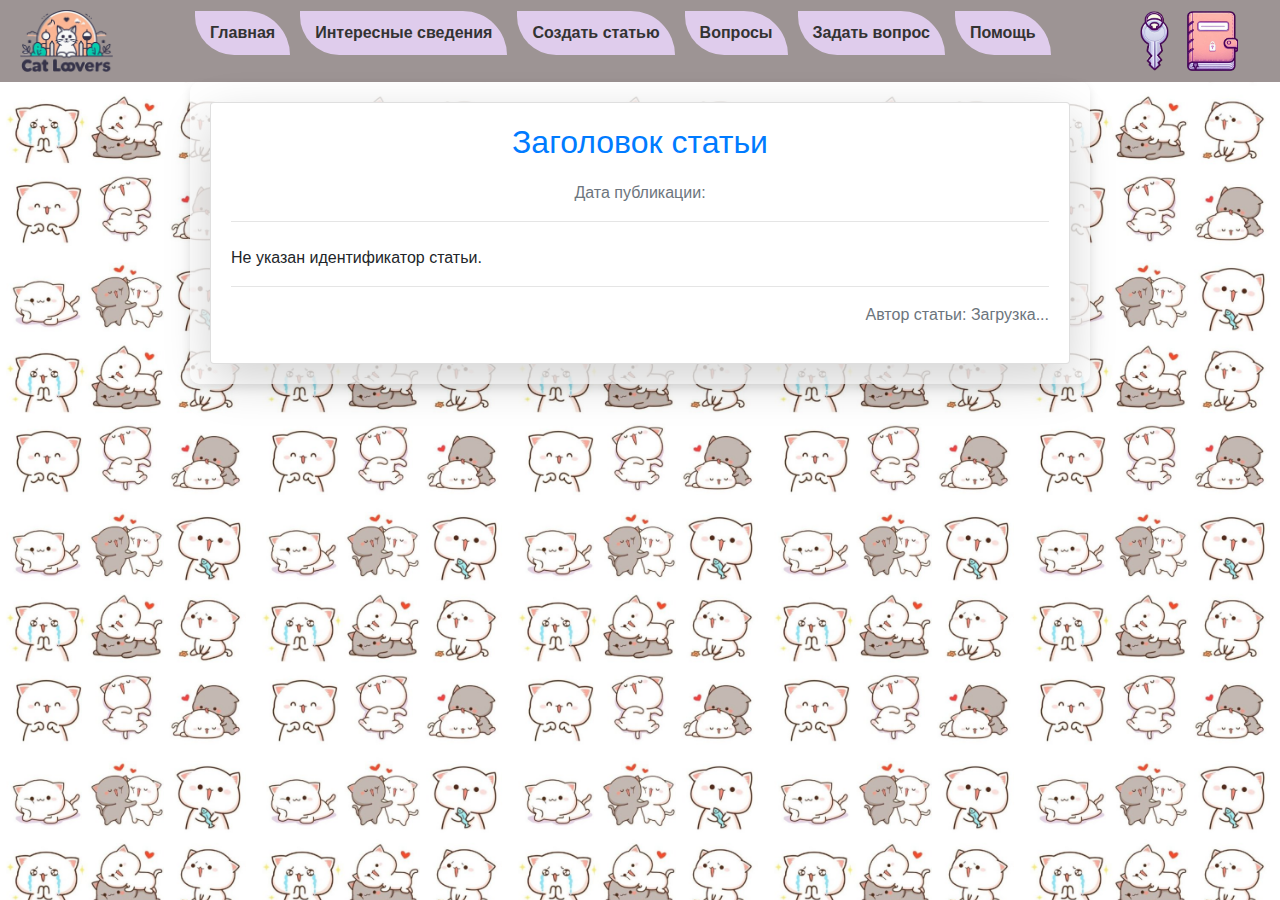
==== wwwroot/pages/ArticlePage.html @ 572a0c02 "Реализиация логики вывода и создания статей" ====
﻿<!DOCTYPE html>
<html lang="ru">
<head>
    <link rel="icon" href="../content/images/logo.png" type="image/x-icon">
    <link rel="stylesheet" href="https://stackpath.bootstrapcdn.com/bootstrap/4.5.2/css/bootstrap.min.css">
    <link rel="stylesheet" href="../styles/Normalize.css">
    <link rel="stylesheet" href="../styles/NavMenu.css">
    <link rel="stylesheet" href="../styles/Background.css">
    <link rel="stylesheet" href="../styles/Canvas.css">
    <link rel="stylesheet" href="../styles/Help.css">
    <link rel="stylesheet" href="../styles/Articles.css">
    <meta charset="UTF-8">
    <meta name="viewport" content="width=device-width, initial-scale=1.0">
    <title>catlowers.ru - Статья</title>
</head>
<body>
    <nav class="top-menu">
        <div class="logo"><img src="../content/images/logo2.png"></div>
        <ul class="main-menu">
            <li><a href="../index.html">Главная</a></li>
            <li><a href="InterestingInformation.html">Интересные сведения</a></li>
            <li><a href="CreateArticle.html">Создать статью</a></li>
            <li><a href="Question.html">Вопросы</a></li>
            <li><a href="AskQuestion.html">Задать вопрос</a></li>
            <li><a href="Help.html">Помощь</a></li>
        </ul>
        <div class="sign-in">
            <a href="../pages/Registration.html"><img class="registration" src="../content/images/registration.png" alt="registration"></a>
            <a href="../pages/Login.html"><img class="login" src="../content/images/login.png" alt="login"></a>
        </div>
    </nav>
    <main class="articles">
        <div class="card shadow-lg">
            <div class="card-body">
                <h1 id="article-title" class="display-4 text-center text-primary">Заголовок статьи</h1>
                <p id="article-date" class="text-muted text-center">Дата публикации: </p>
                <hr>
                <div id="article-content" class="article-content mt-4">
                    <div class="alert alert-info">Загрузка статьи...</div>
                </div>
                <hr>
                <div id="article-author" class="text-right text-muted">
                    <p>Автор статьи: <span id="author-name">Загрузка...</span></p>
                </div>
            </div>
        </div>
    </main>
    <script src="https://code.jquery.com/jquery-3.5.1.slim.min.js"></script>
    <script src="https://cdn.jsdelivr.net/npm/@popperjs/core@2.9.3/dist/umd/popper.min.js"></script>
    <script src="https://stackpath.bootstrapcdn.com/bootstrap/4.5.2/js/bootstrap.min.js"></script>

    <script>
        const urlParams = new URLSearchParams(window.location.search);
        const articleId = urlParams.get('id'); 

        if (articleId) {
            fetch('http://localhost:5002/article/' + articleId)  
                .then(response => response.json())
                .then(data => {
                    if (data) {
                        document.getElementById('article-title').textContent = data.title;
                        document.getElementById('article-date').textContent = `Дата публикации: ${data.date}`;
                        document.getElementById('article-content').innerHTML = data.text;
                        document.getElementById('author-name').textContent = data.author || "Неизвестен";
                    } else {
                        document.getElementById('article-content').innerHTML = "<p>Статья не найдена.</p>";
                    }
                })
                .catch(error => {
                    console.error('Ошибка при получении статьи:', error);
                    document.getElementById('article-content').innerHTML = "<p>Ошибка при загрузке статьи.</p>";
                });
        } else {
            document.getElementById('article-content').innerHTML = "<p>Не указан идентификатор статьи.</p>";
        }
    </script>
</body>
</html>
---- wwwroot/styles/NavMenu.css ----
.top-menu {
	display: flex;
	align-items: center;
	justify-content: space-between;
	padding: 10px 20px;
	background-color: #9d9494;
}
	
.logo img {
	max-height: 62px;
}
	
.main-menu {
	display: flex;
	flex: 2;
	justify-content: center;
}
	
.main-menu li {
	margin: 0 5px;
	padding: 10px 15px;
	border-top-right-radius: 90px;
  	border-bottom-left-radius: 80px;
  	background-color: rgb(223, 204, 236);
}
	
.main-menu a {
	color: #333;
	font-weight: bold;
}

.sign-in
{
	padding: 0px 15px 0px 0px;
}

.sign-in img
{
	padding: 0px 7px;
	max-height: 60px;
}
---- wwwroot/styles/Background.css ----
body{
    background-image: url('../content/Background/4.png');
    background-repeat: repeat;
    background-size: 20%;
}
---- wwwroot/styles/Canvas.css ----
.container {
    display: flex;
    flex-wrap: wrap; /* Разрешаем перенос блоков */
    justify-content: center; /* Центрируем элементы по горизонтали */
    gap: 20px; /* Пробел между блоками */
    margin: 20px auto; /* Центрируем контейнер */
}

.canvas {
    margin: 15px;
    max-height: 500px;
    min-height: 300px;
    max-width: 550px;
    min-width: 300px;
    border: 5px solid black;
    border-radius: 15px;
    background-color: rgb(223, 204, 236);
    opacity: .8;
}

.canvas h1 {
    font-weight: 700;
    font-size: 24px;
    text-align: center;
    margin-top: 20px;
    color: rgb(0, 0, 0);
}

.canvas p {
    font-size: 20px;
    line-height: 1.5;
    margin: 15px;
    color: rgb(0, 0, 0);
    text-align: center;
}
---- wwwroot/styles/Help.css ----
.container {
    display: flex;
    flex-wrap: wrap; /* Разрешаем перенос блоков */
    justify-content: center; /* Центрируем элементы по горизонтали */
    gap: 20px; /* Пробел между блоками */
    
}

.help {
    justify-content: center;
    align-items: center;
    margin: 15px;
    max-height: 2000px;
    min-height: 300px;
    max-width: 1420px;
    min-width: 300px;
    border: 5px solid black;
    border-radius: 15px;
    background-color: rgb(223, 204, 236);
    opacity: .8;
}

.help h1 {
    font-weight: 700;
    font-size: 20px;
    text-align: center;
    margin-top: 20px;
    color: rgb(0, 0, 0);
}

.help p {
    font-weight: 700;
    font-size: 16px;
    line-height: 1.5;
    margin: 15px;
    color: rgb(0, 0, 0);
    text-align: center;
}
---- wwwroot/styles/Articles.css ----
.articles {
    padding: 20px;
    max-width: 900px;
    margin: 0 auto;
    background: rgba(255, 255, 255, 0.8);
    border-radius: 10px;
    box-shadow: 0 4px 10px rgba(0, 0, 0, 0.1);
}

.articles h1 {
    text-align: center;
    font-size: 2em;
    color: #444;
    margin-bottom: 20px;
}

.article-list {
    list-style: none;
    padding: 0;
}

.article-item {
    margin-bottom: 20px;
    padding: 15px;
    background: #f9f9f9;
    border: 1px solid #ddd;
    border-radius: 8px;
    transition: transform 0.2s, box-shadow 0.2s;
}

.article-item:hover {
    transform: translateY(-5px);
    box-shadow: 0 6px 15px rgba(0, 0, 0, 0.2);
}

.article-title {
    font-size: 1.5em;
    color: #333;
    margin-bottom: 10px;
    white-space: nowrap;
    overflow: hidden;
    text-overflow: ellipsis;
}

.article-topic, .article-tags {
    font-size: 0.9em;
    color: #666;
}

.article-tags {
    margin-top: 5px;
}
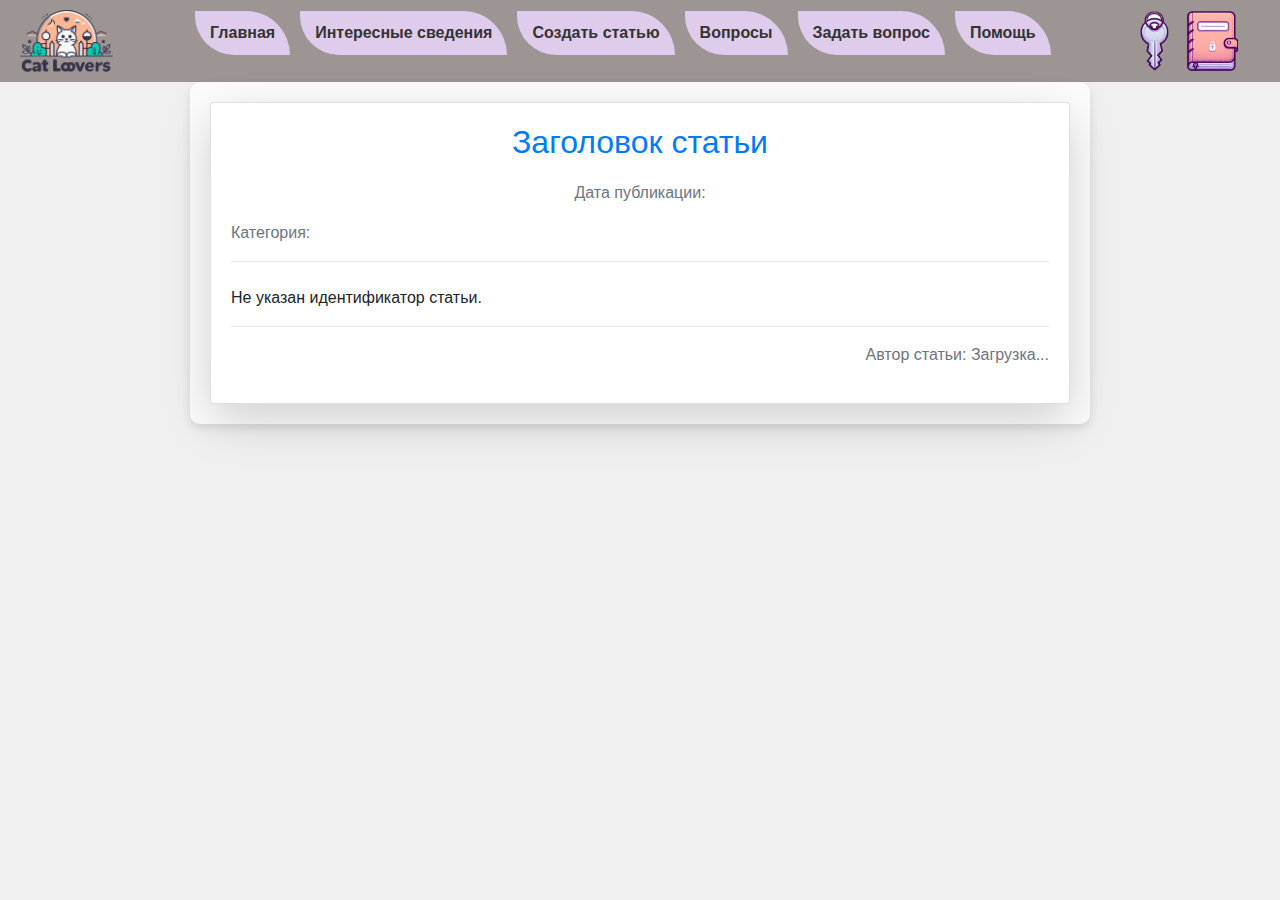
==== commit c3f81d24: "Добавлена логика получения категорий и вывода тегов статей" ====
--- a/wwwroot/pages/ArticlePage.html
+++ b/wwwroot/pages/ArticlePage.html
@@ -34,6 +34,8 @@
             <div class="card-body">
                 <h1 id="article-title" class="display-4 text-center text-primary">Заголовок статьи</h1>
                 <p id="article-date" class="text-muted text-center">Дата публикации: </p>
+                <p id="article-category" class="text-muted">Категория: <span></span></p>
+                <div id="article-tags" class="tags"></div>
                 <hr>
                 <div id="article-content" class="article-content mt-4">
                     <div class="alert alert-info">Загрузка статьи...</div>
@@ -51,10 +53,10 @@
 
     <script>
         const urlParams = new URLSearchParams(window.location.search);
-        const articleId = urlParams.get('id'); 
+        const articleId = urlParams.get('id');
 
         if (articleId) {
-            fetch('http://localhost:5002/article/' + articleId)  
+            fetch('http://localhost:5002/article/' + articleId)
                 .then(response => response.json())
                 .then(data => {
                     if (data) {
@@ -62,6 +64,18 @@
                         document.getElementById('article-date').textContent = `Дата публикации: ${data.date}`;
                         document.getElementById('article-content').innerHTML = data.text;
                         document.getElementById('author-name').textContent = data.author || "Неизвестен";
+                        document.querySelector('#article-category span').textContent = data.category || "Не указана";
+
+                        const tagsContainer = document.getElementById('article-tags');
+                        const tagsArray = data.tags ? data.tags.split(',').map(tag => tag.trim()) : [];
+
+                        tagsArray.forEach(tag => {
+                            const span = document.createElement('span');
+                            span.classList.add('tag');
+                            span.textContent = tag;
+                            tagsContainer.appendChild(span);
+                        });
+
                     } else {
                         document.getElementById('article-content').innerHTML = "<p>Статья не найдена.</p>";
                     }
--- a/wwwroot/styles/Background.css
+++ b/wwwroot/styles/Background.css
@@ -1,5 +1,3 @@
-body{
-    background-image: url('../content/Background/4.png');
-    background-repeat: repeat;
-    background-size: 20%;
-}+body {
+    background-color: #f0f0f0;
+}
--- a/wwwroot/styles/Articles.css
+++ b/wwwroot/styles/Articles.css
@@ -47,6 +47,17 @@
     color: #666;
 }
 
-.article-tags {
-    margin-top: 5px;
+.tags {
+    font-size: 1.1rem;
+    color: #5d6a72;
 }
+
+.tag {
+    background-color: #7ec8a9;
+    color: white;
+    padding: 6px 12px;
+    border-radius: 20px;
+    margin-right: 10px;
+    font-weight: bold;
+    font-size: 0.95rem;
+}
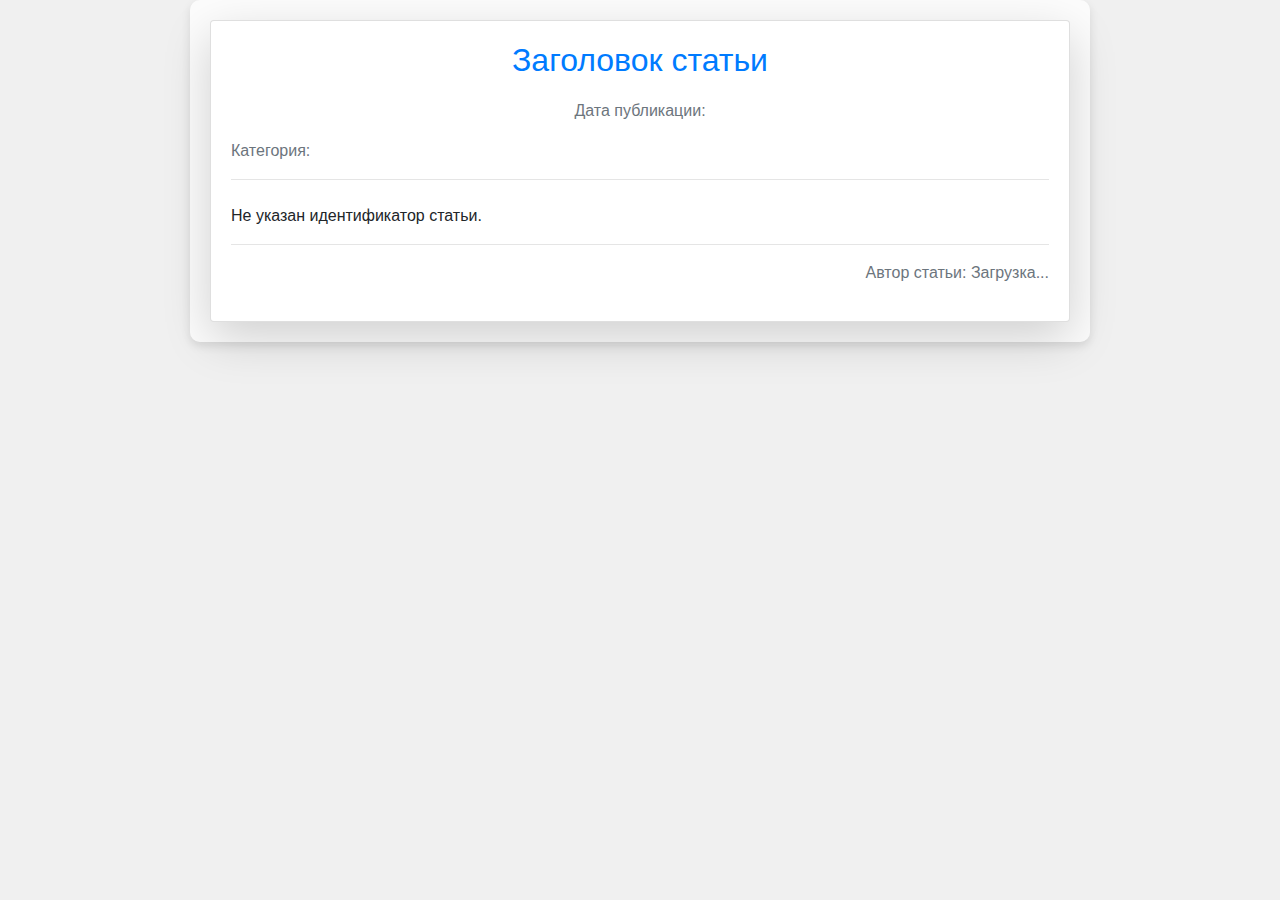
==== commit 58a7be70: "Изменение авторизации/регистрации" ====
--- a/wwwroot/pages/ArticlePage.html
+++ b/wwwroot/pages/ArticlePage.html
@@ -12,81 +12,97 @@
     <meta charset="UTF-8">
     <meta name="viewport" content="width=device-width, initial-scale=1.0">
     <title>catlowers.ru - Статья</title>
+    <script src="../../scripts/Header.js"></script>
 </head>
 <body>
-    <nav class="top-menu">
-        <div class="logo"><img src="../content/images/logo2.png"></div>
-        <ul class="main-menu">
-            <li><a href="../index.html">Главная</a></li>
-            <li><a href="InterestingInformation.html">Интересные сведения</a></li>
-            <li><a href="CreateArticle.html">Создать статью</a></li>
-            <li><a href="Question.html">Вопросы</a></li>
-            <li><a href="AskQuestion.html">Задать вопрос</a></li>
-            <li><a href="Help.html">Помощь</a></li>
-        </ul>
-        <div class="sign-in">
-            <a href="../pages/Registration.html"><img class="registration" src="../content/images/registration.png" alt="registration"></a>
-            <a href="../pages/Login.html"><img class="login" src="../content/images/login.png" alt="login"></a>
-        </div>
-    </nav>
-    <main class="articles">
-        <div class="card shadow-lg">
-            <div class="card-body">
-                <h1 id="article-title" class="display-4 text-center text-primary">Заголовок статьи</h1>
-                <p id="article-date" class="text-muted text-center">Дата публикации: </p>
-                <p id="article-category" class="text-muted">Категория: <span></span></p>
-                <div id="article-tags" class="tags"></div>
-                <hr>
-                <div id="article-content" class="article-content mt-4">
-                    <div class="alert alert-info">Загрузка статьи...</div>
-                </div>
-                <hr>
-                <div id="article-author" class="text-right text-muted">
-                    <p>Автор статьи: <span id="author-name">Загрузка...</span></p>
+    <div id="header-container"> 
+    </div>
+        <main class="articles">
+            <div class="card shadow-lg">
+                <div class="card-body">
+                    <h1 id="article-title" class="display-4 text-center text-primary">Заголовок статьи</h1>
+                    <p id="article-date" class="text-muted text-center">Дата публикации: </p>
+                    <p id="article-category" class="text-muted">Категория: <span></span></p>
+                    <div id="article-tags" class="tags"></div>
+                    <hr>
+                    <div id="article-content" class="article-content mt-4">
+                        <div class="alert alert-info">Загрузка статьи...</div>
+                    </div>
+                    <hr>
+                    <div id="article-author" class="text-right text-muted">
+                        <p>Автор статьи: <span id="author-name">Загрузка...</span></p>
+                    </div>
                 </div>
             </div>
-        </div>
-    </main>
-    <script src="https://code.jquery.com/jquery-3.5.1.slim.min.js"></script>
-    <script src="https://cdn.jsdelivr.net/npm/@popperjs/core@2.9.3/dist/umd/popper.min.js"></script>
-    <script src="https://stackpath.bootstrapcdn.com/bootstrap/4.5.2/js/bootstrap.min.js"></script>
+        </main>
+        <script src="https://code.jquery.com/jquery-3.5.1.slim.min.js"></script>
+        <script src="https://cdn.jsdelivr.net/npm/@popperjs/core@2.9.3/dist/umd/popper.min.js"></script>
+        <script src="https://stackpath.bootstrapcdn.com/bootstrap/4.5.2/js/bootstrap.min.js"></script>
 
-    <script>
-        const urlParams = new URLSearchParams(window.location.search);
-        const articleId = urlParams.get('id');
+        <script>
+            const urlParams = new URLSearchParams(window.location.search);
+            const articleId = urlParams.get('id');
 
-        if (articleId) {
-            fetch('http://localhost:5002/article/' + articleId)
-                .then(response => response.json())
-                .then(data => {
-                    if (data) {
-                        document.getElementById('article-title').textContent = data.title;
-                        document.getElementById('article-date').textContent = `Дата публикации: ${data.date}`;
-                        document.getElementById('article-content').innerHTML = data.text;
-                        document.getElementById('author-name').textContent = data.author || "Неизвестен";
-                        document.querySelector('#article-category span').textContent = data.category || "Не указана";
+            async function loadArticle() {
+                if (!articleId) {
+                    document.getElementById('article-content').innerHTML = "<p>Не указан идентификатор статьи.</p>";
+                    return;
+                }
 
-                        const tagsContainer = document.getElementById('article-tags');
-                        const tagsArray = data.tags ? data.tags.split(',').map(tag => tag.trim()) : [];
+                try {
+                    const response = await fetch('http://localhost:5002/article/' + articleId);
+                    if (!response.ok) {
+                        throw new Error('Ошибка при загрузке статьи');
+                    }
+                    const data = await response.json();
 
-                        tagsArray.forEach(tag => {
-                            const span = document.createElement('span');
-                            span.classList.add('tag');
-                            span.textContent = tag;
-                            tagsContainer.appendChild(span);
-                        });
+                    if (!data) {
+                        document.getElementById('article-content').innerHTML = "<p>Статья не найдена.</p>";
+                        return;
+                    }
 
-                    } else {
-                        document.getElementById('article-content').innerHTML = "<p>Статья не найдена.</p>";
+                    document.getElementById('article-title').textContent = data.title;
+                    document.getElementById('article-date').textContent = `Дата публикации: ${data.date}`;
+                    document.getElementById('article-content').innerHTML = data.text;
+                    document.getElementById('author-name').textContent = data.author || "Неизвестен";
+
+                    const categoryName = await loadCategoryName(data.idCategory);
+                    document.querySelector('#article-category span').textContent = categoryName || "Не указана";
+
+                    const tagsContainer = document.getElementById('article-tags');
+                    const tagsArray = data.tags ? data.tags.split(',').map(tag => tag.trim()) : [];
+
+                    tagsArray.forEach(tag => {
+                        const span = document.createElement('span');
+                        span.classList.add('tag');
+                        span.textContent = tag;
+                        tagsContainer.appendChild(span);
+                    });
+                } catch (error) {
+                    console.error('Ошибка при загрузке статьи:', error);
+                    document.getElementById('article-content').innerHTML = "<p>Ошибка при загрузке статьи.</p>";
+                }
+            }
+
+            async function loadCategoryName(categoryId) {
+                if (!categoryId) {
+                    return "Не указана";
+                }
+
+                try {
+                    const response = await fetch('http://localhost:5002/Category/' + categoryId);
+                    if (!response.ok) {
+                        throw new Error('Ошибка при загрузке категории');
                     }
-                })
-                .catch(error => {
-                    console.error('Ошибка при получении статьи:', error);
-                    document.getElementById('article-content').innerHTML = "<p>Ошибка при загрузке статьи.</p>";
-                });
-        } else {
-            document.getElementById('article-content').innerHTML = "<p>Не указан идентификатор статьи.</p>";
-        }
-    </script>
+                    const categoryData = await response.json();
+                    return categoryData.category || "Не указана";
+                } catch (error) {
+                    console.error('Ошибка при загрузке категории:', error);
+                    return "Ошибка загрузки категории";
+                }
+            }
+
+            loadArticle();
+        </script>
 </body>
 </html>
--- a/wwwroot/styles/Background.css
+++ b/wwwroot/styles/Background.css
@@ -1,3 +1,6 @@
 body {
     background-color: #f0f0f0;
 }
+#login-link {
+    cursor: pointer; 
+}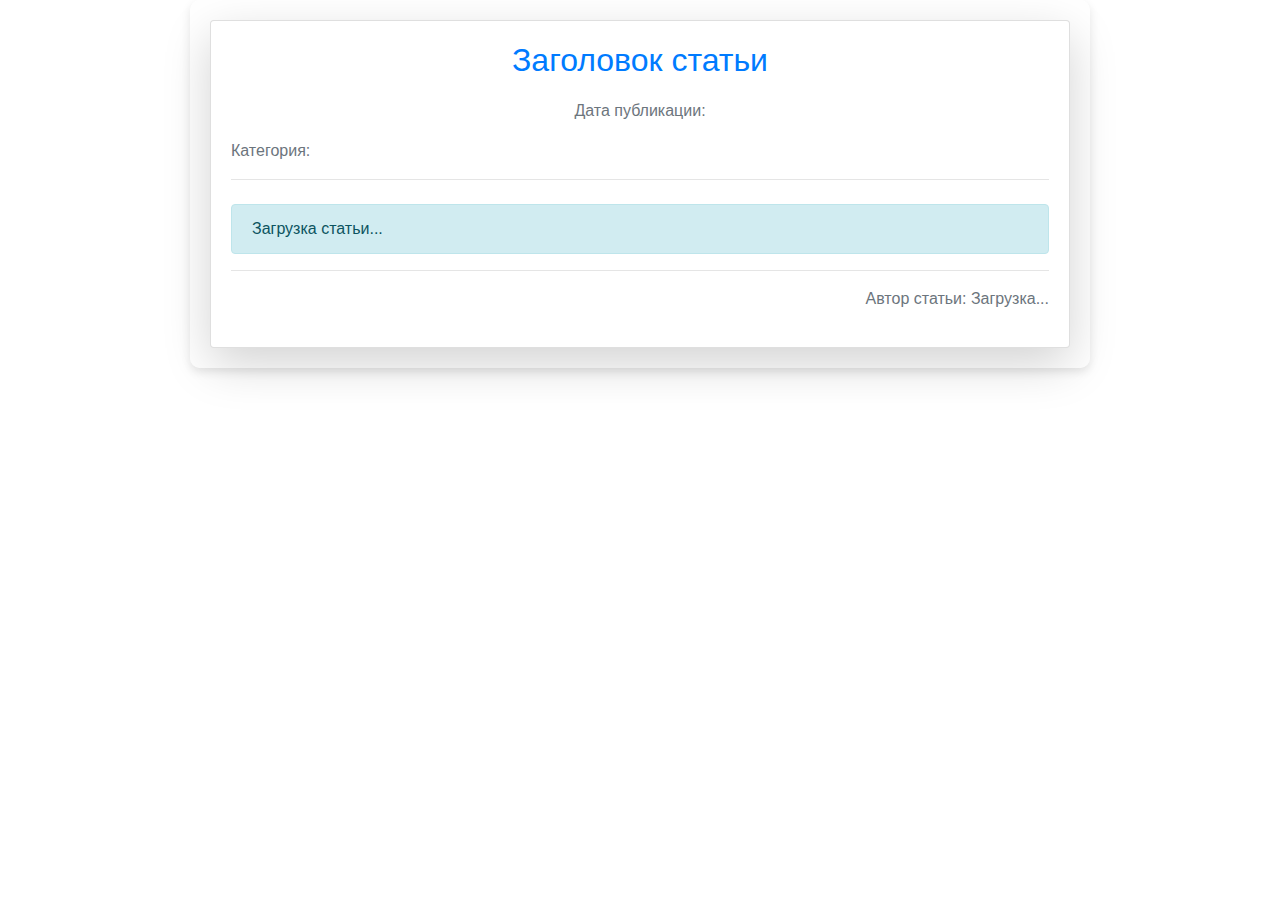
==== commit 19418169: "Front fix" ====
--- a/wwwroot/pages/ArticlePage.html
+++ b/wwwroot/pages/ArticlePage.html
@@ -1,108 +1,40 @@
 ﻿<!DOCTYPE html>
 <html lang="ru">
 <head>
+    <meta charset="UTF-8">
+    <meta name="viewport" content="width=device-width, initial-scale=1.0">
     <link rel="icon" href="../content/images/logo.png" type="image/x-icon">
-    <link rel="stylesheet" href="https://stackpath.bootstrapcdn.com/bootstrap/4.5.2/css/bootstrap.min.css">
     <link rel="stylesheet" href="../styles/Normalize.css">
     <link rel="stylesheet" href="../styles/NavMenu.css">
     <link rel="stylesheet" href="../styles/Background.css">
     <link rel="stylesheet" href="../styles/Canvas.css">
     <link rel="stylesheet" href="../styles/Help.css">
     <link rel="stylesheet" href="../styles/Articles.css">
-    <meta charset="UTF-8">
-    <meta name="viewport" content="width=device-width, initial-scale=1.0">
+    <link rel="stylesheet" href="https://stackpath.bootstrapcdn.com/bootstrap/4.5.2/css/bootstrap.min.css">
+    <script src="../../scripts/Header.js"></script>
+    <script src="../../scripts/ArticlePage.js"></script>
     <title>catlowers.ru - Статья</title>
-    <script src="../../scripts/Header.js"></script>
 </head>
 <body>
     <div id="header-container"> 
     </div>
-        <main class="articles">
-            <div class="card shadow-lg">
-                <div class="card-body">
-                    <h1 id="article-title" class="display-4 text-center text-primary">Заголовок статьи</h1>
-                    <p id="article-date" class="text-muted text-center">Дата публикации: </p>
-                    <p id="article-category" class="text-muted">Категория: <span></span></p>
-                    <div id="article-tags" class="tags"></div>
-                    <hr>
-                    <div id="article-content" class="article-content mt-4">
-                        <div class="alert alert-info">Загрузка статьи...</div>
-                    </div>
-                    <hr>
-                    <div id="article-author" class="text-right text-muted">
-                        <p>Автор статьи: <span id="author-name">Загрузка...</span></p>
-                    </div>
+    <main class="articles">
+        <div class="card shadow-lg">
+            <div class="card-body">
+                <h1 id="article-title" class="display-4 text-center text-primary">Заголовок статьи</h1>
+                <p id="article-date" class="text-muted text-center">Дата публикации: </p>
+                <p id="article-category" class="text-muted">Категория: <span></span></p>
+                <div id="article-tags" class="tags"></div>
+                <hr>
+                <div id="article-content" class="article-content mt-4">
+                    <div class="alert alert-info">Загрузка статьи...</div>
+                </div>
+                <hr>
+                <div id="article-author" class="text-right text-muted">
+                    <p>Автор статьи: <span id="author-name">Загрузка...</span></p>
                 </div>
             </div>
-        </main>
-        <script src="https://code.jquery.com/jquery-3.5.1.slim.min.js"></script>
-        <script src="https://cdn.jsdelivr.net/npm/@popperjs/core@2.9.3/dist/umd/popper.min.js"></script>
-        <script src="https://stackpath.bootstrapcdn.com/bootstrap/4.5.2/js/bootstrap.min.js"></script>
-
-        <script>
-            const urlParams = new URLSearchParams(window.location.search);
-            const articleId = urlParams.get('id');
-
-            async function loadArticle() {
-                if (!articleId) {
-                    document.getElementById('article-content').innerHTML = "<p>Не указан идентификатор статьи.</p>";
-                    return;
-                }
-
-                try {
-                    const response = await fetch('http://localhost:5002/article/' + articleId);
-                    if (!response.ok) {
-                        throw new Error('Ошибка при загрузке статьи');
-                    }
-                    const data = await response.json();
-
-                    if (!data) {
-                        document.getElementById('article-content').innerHTML = "<p>Статья не найдена.</p>";
-                        return;
-                    }
-
-                    document.getElementById('article-title').textContent = data.title;
-                    document.getElementById('article-date').textContent = `Дата публикации: ${data.date}`;
-                    document.getElementById('article-content').innerHTML = data.text;
-                    document.getElementById('author-name').textContent = data.author || "Неизвестен";
-
-                    const categoryName = await loadCategoryName(data.idCategory);
-                    document.querySelector('#article-category span').textContent = categoryName || "Не указана";
-
-                    const tagsContainer = document.getElementById('article-tags');
-                    const tagsArray = data.tags ? data.tags.split(',').map(tag => tag.trim()) : [];
-
-                    tagsArray.forEach(tag => {
-                        const span = document.createElement('span');
-                        span.classList.add('tag');
-                        span.textContent = tag;
-                        tagsContainer.appendChild(span);
-                    });
-                } catch (error) {
-                    console.error('Ошибка при загрузке статьи:', error);
-                    document.getElementById('article-content').innerHTML = "<p>Ошибка при загрузке статьи.</p>";
-                }
-            }
-
-            async function loadCategoryName(categoryId) {
-                if (!categoryId) {
-                    return "Не указана";
-                }
-
-                try {
-                    const response = await fetch('http://localhost:5002/Category/' + categoryId);
-                    if (!response.ok) {
-                        throw new Error('Ошибка при загрузке категории');
-                    }
-                    const categoryData = await response.json();
-                    return categoryData.category || "Не указана";
-                } catch (error) {
-                    console.error('Ошибка при загрузке категории:', error);
-                    return "Ошибка загрузки категории";
-                }
-            }
-
-            loadArticle();
-        </script>
+        </div>
+    </main>
 </body>
 </html>
--- a/wwwroot/styles/Background.css
+++ b/wwwroot/styles/Background.css
@@ -3,4 +3,13 @@
 }
 #login-link {
     cursor: pointer; 
+}
+a {
+    text-decoration: none !important;
+    color: inherit !important;
+}
+
+a:hover, a:focus {
+    text-decoration: none !important;
+    color: inherit !important;
 }--- a/wwwroot/styles/Articles.css
+++ b/wwwroot/styles/Articles.css
@@ -61,3 +61,14 @@
     font-weight: bold;
     font-size: 0.95rem;
 }
+.filter-bar {
+    display: flex;
+    gap: 10px;
+    margin-bottom: 20px;
+    justify-content: space-between;
+}
+
+    .filter-bar input,
+    .filter-bar select {
+        flex: 1;
+    }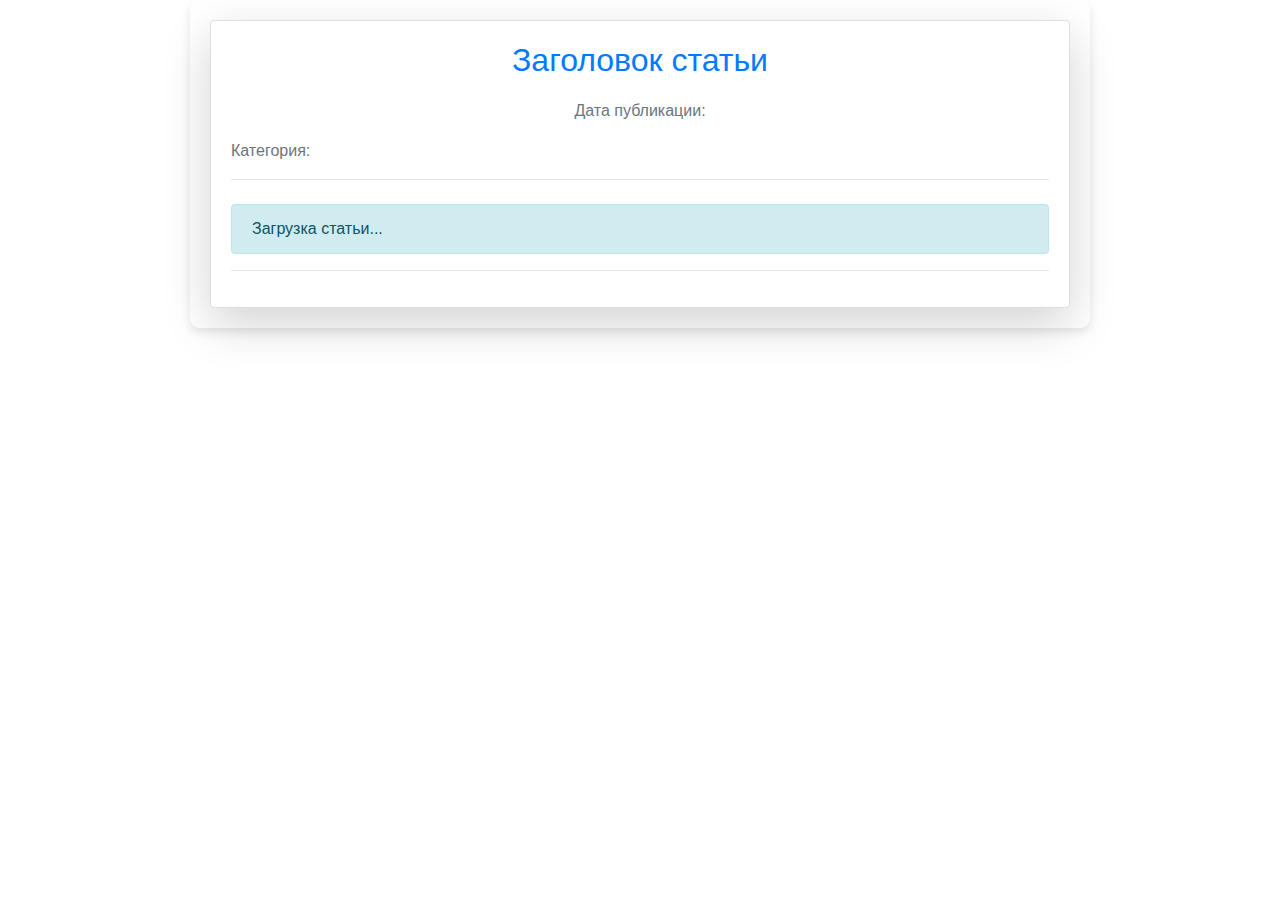
==== commit 8769bd0a: "article fix" ====
--- a/wwwroot/pages/ArticlePage.html
+++ b/wwwroot/pages/ArticlePage.html
@@ -30,9 +30,6 @@
                     <div class="alert alert-info">Загрузка статьи...</div>
                 </div>
                 <hr>
-                <div id="article-author" class="text-right text-muted">
-                    <p>Автор статьи: <span id="author-name">Загрузка...</span></p>
-                </div>
             </div>
         </div>
     </main>
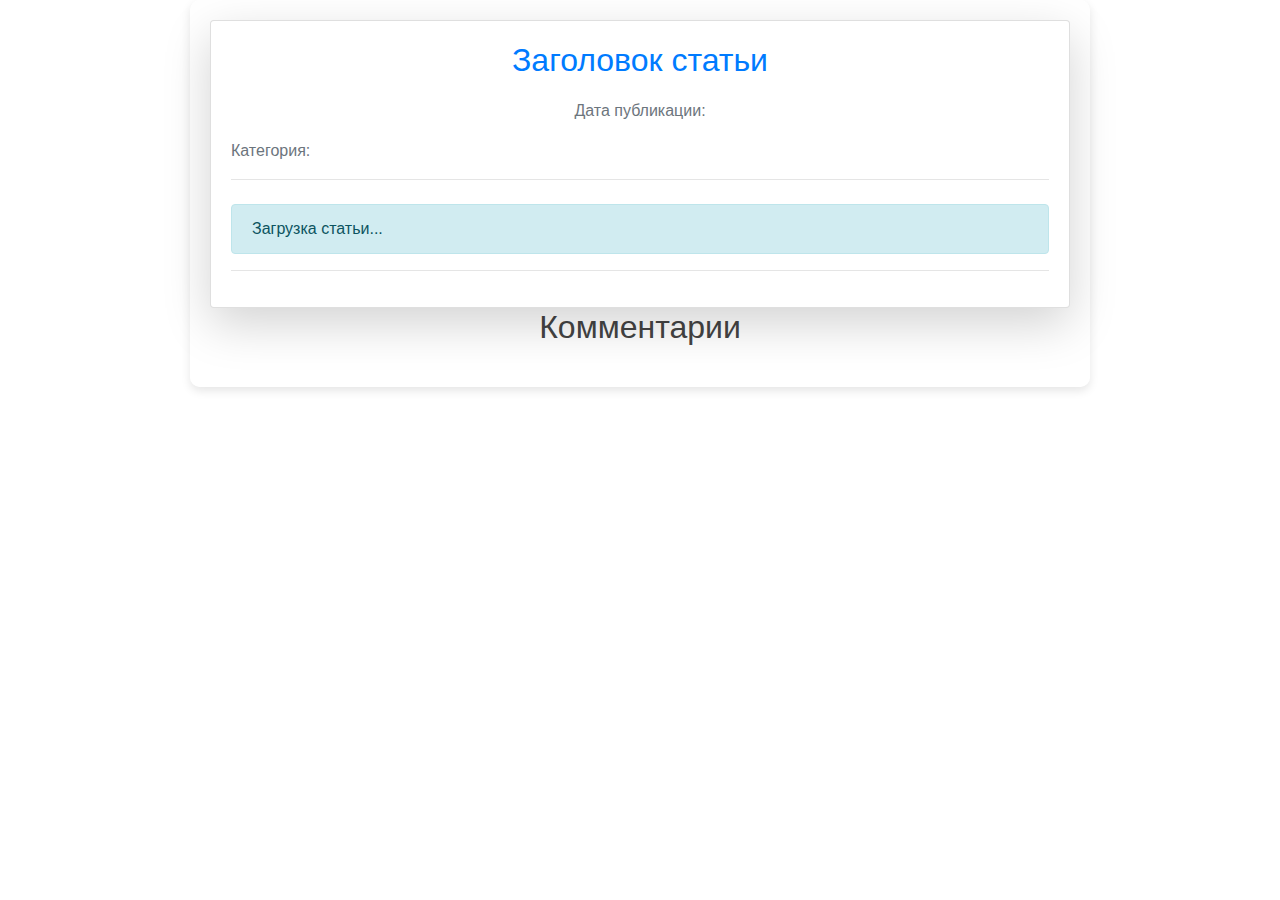
==== commit 73b86a61: "Comments update" ====
--- a/wwwroot/pages/ArticlePage.html
+++ b/wwwroot/pages/ArticlePage.html
@@ -13,6 +13,7 @@
     <link rel="stylesheet" href="https://stackpath.bootstrapcdn.com/bootstrap/4.5.2/css/bootstrap.min.css">
     <script src="../../scripts/Header.js"></script>
     <script src="../../scripts/ArticlePage.js"></script>
+    <script src="../../scripts/ArticleComments.js"></script>
     <title>catlowers.ru - Статья</title>
 </head>
 <body>
@@ -32,6 +33,7 @@
                 <hr>
             </div>
         </div>
+        <h1>Комментарии</h1>
     </main>
 </body>
 </html>
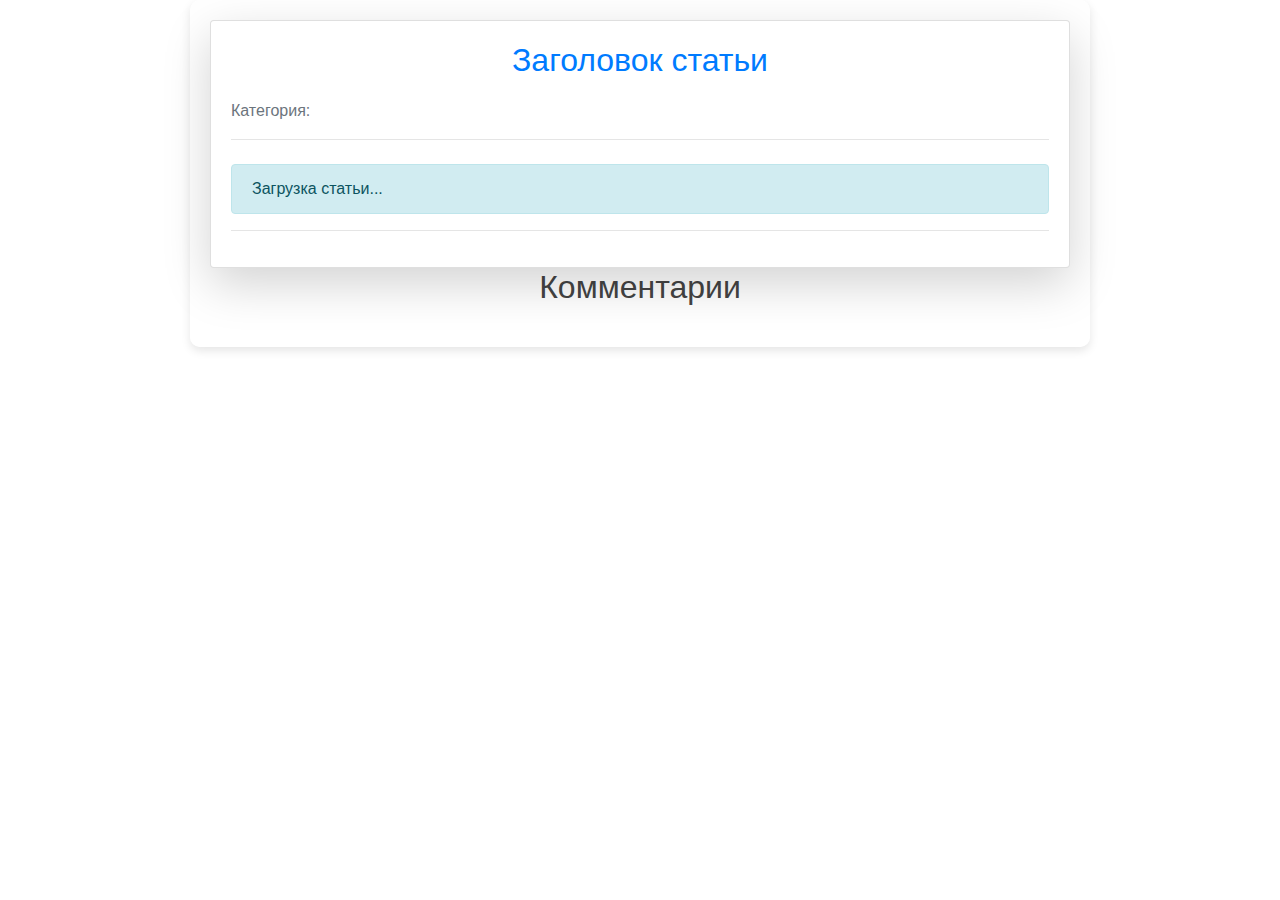
==== commit 74f03f61: "Comments username" ====
--- a/wwwroot/pages/ArticlePage.html
+++ b/wwwroot/pages/ArticlePage.html
@@ -23,7 +23,6 @@
         <div class="card shadow-lg">
             <div class="card-body">
                 <h1 id="article-title" class="display-4 text-center text-primary">Заголовок статьи</h1>
-                <p id="article-date" class="text-muted text-center">Дата публикации: </p>
                 <p id="article-category" class="text-muted">Категория: <span></span></p>
                 <div id="article-tags" class="tags"></div>
                 <hr>
